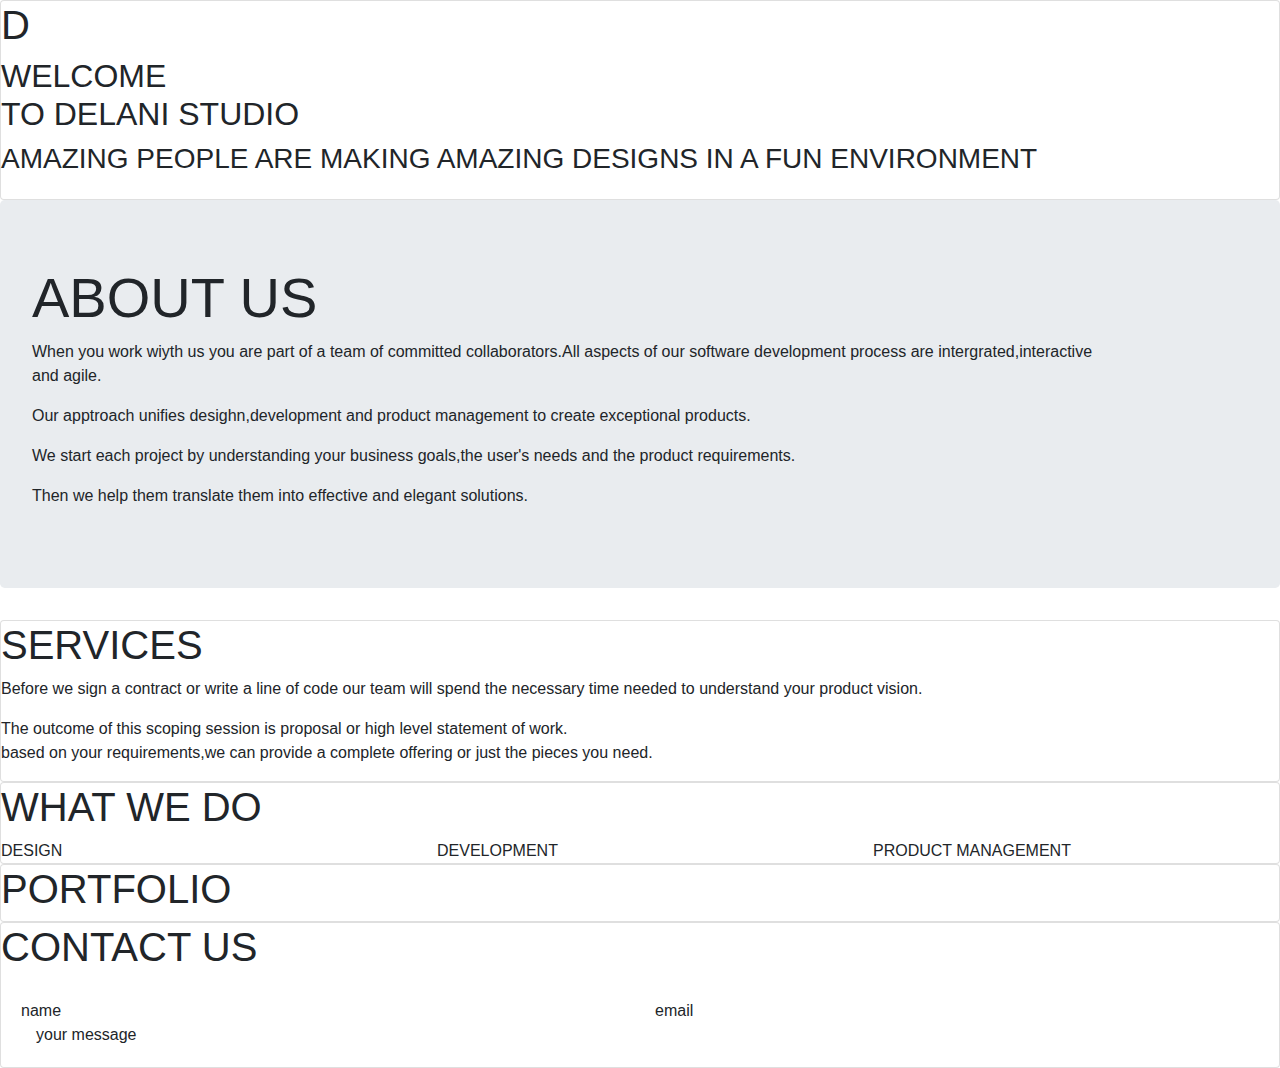
==== weekIP3.html @ 8f155ea9 "add project general sructure to the html page for easy changes" ====
<!doctype html>
<html lang="en">
  <head>
    <title>IP3</title>
    <!-- Required meta tags -->
    <meta charset="utf-8">
    <meta name="viewport" content="width=device-width, initial-scale=1, shrink-to-fit=no">
    <link href="css/styles.css" rel="stylesheet" type="text/css"

    <!-- Bootstrap CSS -->
    <link rel="stylesheet" href="https://stackpath.bootstrapcdn.com/bootstrap/4.3.1/css/bootstrap.min.css" integrity="sha384-ggOyR0iXCbMQv3Xipma34MD+dH/1fQ784/j6cY/iJTQUOhcWr7x9JvoRxT2MZw1T" crossorigin="anonymous">
  </head>
  <body>
      <div class=card>
      <h1>D</h1>
      <h2>WELCOME <br>TO DELANI STUDIO</h2>
      <h3>AMAZING PEOPLE ARE MAKING AMAZING DESIGNS IN A FUN ENVIRONMENT</h3>
      <p></p>
      </div>
      <div class="jumbotron">
          <h1 class="display-4">ABOUT US</h1>
          <p>When you work wiyth us you are part of a team of committed collaborators.All aspects of our software development process are intergrated,interactive<br>and agile.</p>
          <p>Our apptroach unifies desighn,development and product management to create exceptional products.</p>
          <p>We start each project by understanding your business goals,the user's needs and the product requirements.</p>
          <p>Then we help them translate them into effective and elegant solutions.</p>
      </div>
      <div class="card">
          <div class="card-tittle">
              <h1>SERVICES</h1>
          </div>
          <P>Before we sign a contract or write a line of code our team will spend the necessary time needed to understand your product vision.</P>
          <p>The outcome of this scoping session is proposal or high level statement of work.<br> based on your requirements,we can provide a complete offering or just the pieces you need.</p>
          
      </div>
      <div class="card">
          <div class="card-tittle">
              <h1>WHAT WE DO</h1>
          </div>
          <div class="row">
              <div class="col-md-4">DESIGN</div>
              <div class="col-md-4">DEVELOPMENT</div>
              <div class="col-md-4">PRODUCT MANAGEMENT</div>
          </div>

      </div>
      <div class="card">
        <div class="card-tittle">
          <h1>PORTFOLIO</h1>
        </div>






      </div>
      <div class="card">
        <div class="card-tittle">
          <h1>CONTACT US</h1>
        </div>
        <div class="card-body">
          <div class="row">
            <div class="col-md-6">name</div>
            <div class="col-md-6">email</div>

        </div>
        <div class="col-md-6">your message</div>

      </div>
      </div>

      
    <!-- Optional JavaScript -->
    <!-- jQuery first, then Popper.js, then Bootstrap JS -->
    <script src="https://code.jquery.com/jquery-3.3.1.slim.min.js" integrity="sha384-q8i/X+965DzO0rT7abK41JStQIAqVgRVzpbzo5smXKp4YfRvH+8abtTE1Pi6jizo" crossorigin="anonymous"></script>
    <script src="https://cdnjs.cloudflare.com/ajax/libs/popper.js/1.14.7/umd/popper.min.js" integrity="sha384-UO2eT0CpHqdSJQ6hJty5KVphtPhzWj9WO1clHTMGa3JDZwrnQq4sF86dIHNDz0W1" crossorigin="anonymous"></script>
    <script src="https://stackpath.bootstrapcdn.com/bootstrap/4.3.1/js/bootstrap.min.js" integrity="sha384-JjSmVgyd0p3pXB1rRibZUAYoIIy6OrQ6VrjIEaFf/nJGzIxFDsf4x0xIM+B07jRM" crossorigin="anonymous"></script>
  </body>
</html>
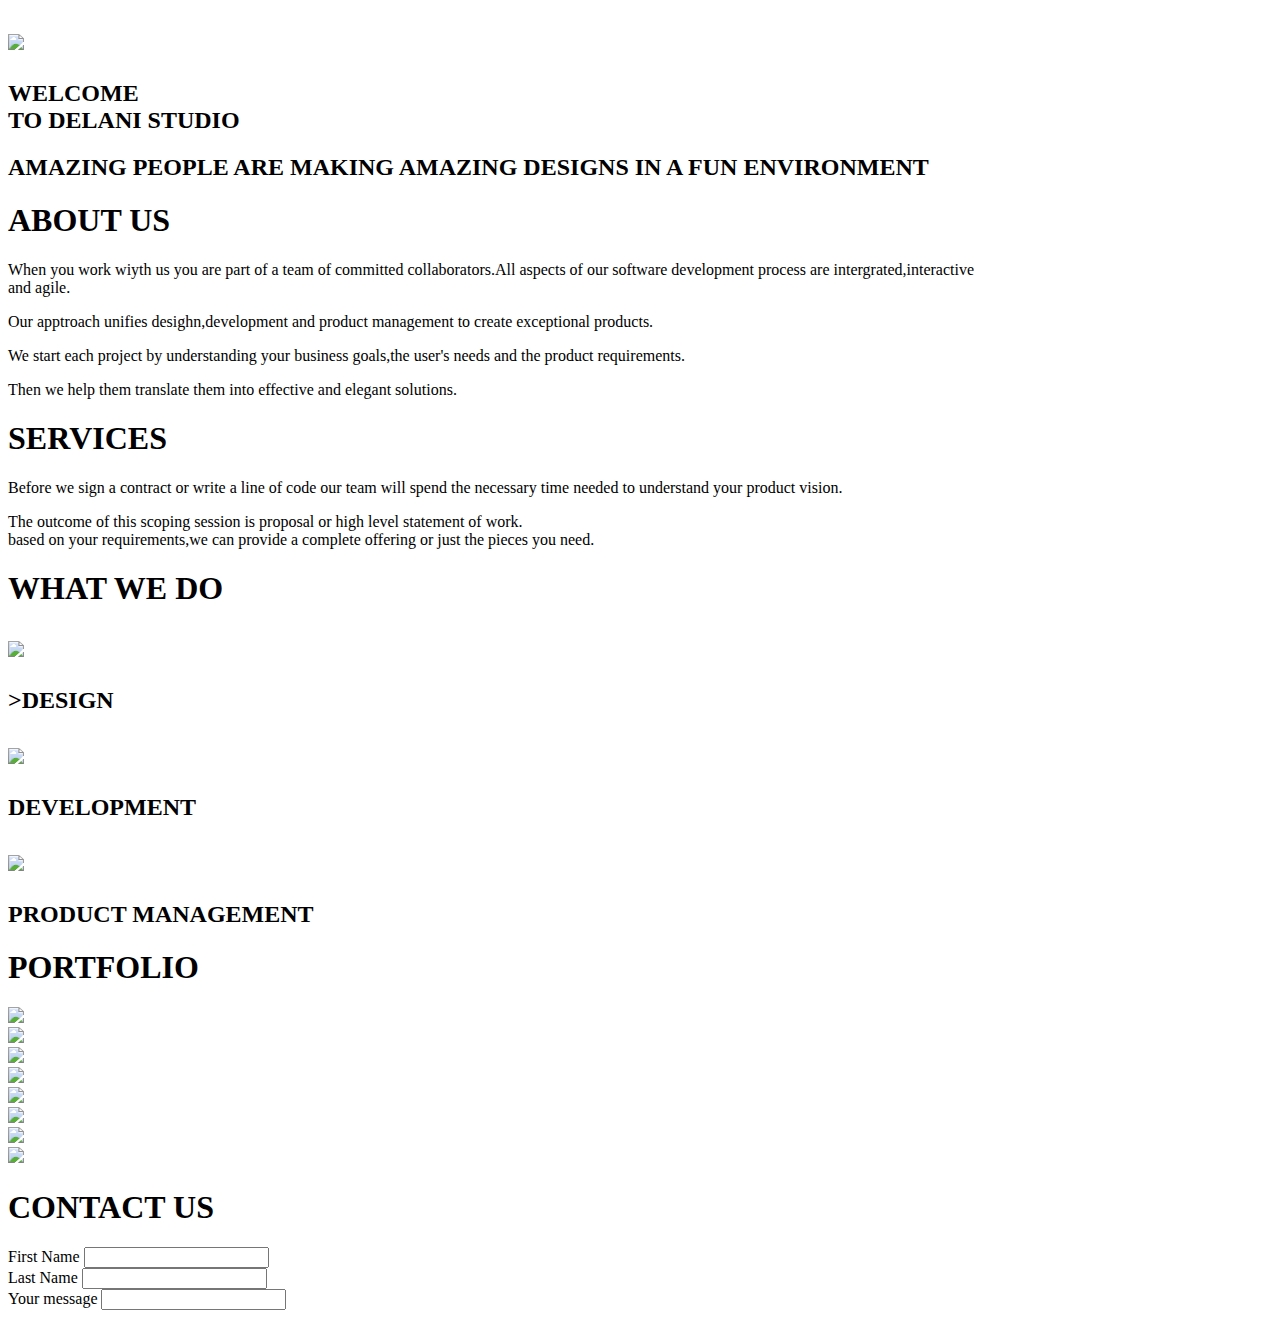
==== commit 96f3c901: "add background images to the page" ====
--- a/weekIP3.html
+++ b/weekIP3.html
@@ -5,26 +5,31 @@
     <!-- Required meta tags -->
     <meta charset="utf-8">
     <meta name="viewport" content="width=device-width, initial-scale=1, shrink-to-fit=no">
-    <link href="css/styles.css" rel="stylesheet" type="text/css"
+    <link href="css/styles.css" rel="stylesheet" type="text/css">
+    <link href="js/script.js" rel="stylesheet" type="text/css">
+    <link href="js/jQuery.js" rel="stylesheet" type="text/js">
 
-    <!-- Bootstrap CSS -->
-    <link rel="stylesheet" href="https://stackpath.bootstrapcdn.com/bootstrap/4.3.1/css/bootstrap.min.css" integrity="sha384-ggOyR0iXCbMQv3Xipma34MD+dH/1fQ784/j6cY/iJTQUOhcWr7x9JvoRxT2MZw1T" crossorigin="anonymous">
   </head>
   <body>
-      <div class=card>
-      <h1>D</h1>
+      <div class="jumbotron">
+        <h1 class="logo">
+          <img src="images/logo.png">
+        </h1>
       <h2>WELCOME <br>TO DELANI STUDIO</h2>
-      <h3>AMAZING PEOPLE ARE MAKING AMAZING DESIGNS IN A FUN ENVIRONMENT</h3>
+      <h2>AMAZING PEOPLE ARE MAKING AMAZING DESIGNS IN A FUN ENVIRONMENT</h2>
       <p></p>
       </div>
-      <div class="jumbotron">
-          <h1 class="display-4">ABOUT US</h1>
+      <div class="box">
+      <div class="card">
+          <h1 class="card-tittle">ABOUT US</h1>
           <p>When you work wiyth us you are part of a team of committed collaborators.All aspects of our software development process are intergrated,interactive<br>and agile.</p>
           <p>Our apptroach unifies desighn,development and product management to create exceptional products.</p>
           <p>We start each project by understanding your business goals,the user's needs and the product requirements.</p>
           <p>Then we help them translate them into effective and elegant solutions.</p>
       </div>
-      <div class="card">
+      </div>
+      <div class="nice">
+      <div class="card-1">
           <div class="card-tittle">
               <h1>SERVICES</h1>
           </div>
@@ -32,48 +37,90 @@
           <p>The outcome of this scoping session is proposal or high level statement of work.<br> based on your requirements,we can provide a complete offering or just the pieces you need.</p>
           
       </div>
-      <div class="card">
+      </div>
+      <div class="card-2">
           <div class="card-tittle">
               <h1>WHAT WE DO</h1>
           </div>
+          <div class="container">
           <div class="row">
-              <div class="col-md-4">DESIGN</div>
-              <div class="col-md-4">DEVELOPMENT</div>
-              <div class="col-md-4">PRODUCT MANAGEMENT</div>
+              <div class="col-md-4">
+                <h1 class="logo">
+                  <img src="images/services_icons/design_icon.png">
+                </h1>
+                <h2>>DESIGN</h2>
+              </div>
+              <div class="col-md-4">
+                <h1 class="logo">
+                  <img src="images/services_icons/dev_icon.png">
+                </h1>
+                <h2>DEVELOPMENT</h2>
+              </div>
+              <div class="col-md-4">
+                <h1 class="logo">
+                  <img src="images/services_icons/product_icon.png">
+                </h1>
+                <h2>PRODUCT MANAGEMENT</h2>
+              </div>
+          </div>
           </div>
 
       </div>
-      <div class="card">
+      </div>
+      <div class="card-3">
         <div class="card-tittle">
           <h1>PORTFOLIO</h1>
         </div>
-
-
-
-
-
+        <div class="grid-container">
+          
+            <div>
+              <img src="images/work4.jpg">
+            </div>
+            <div>
+              <img src="images/work3.jpg">
+            </div>
+            <div>
+              <img src="images/work2.jpg">
+            </div>
+            <div>
+              <img src="images/work1.jpg">
+            </div>
+            <div>
+              <img src="images/work5.jpg">
+            </div>
+            <div>
+              <img src="images/work6.jpg">
+            </div>
+            <div>
+              <img src="images/work7.jpg">
+            </div>
+            <div>
+              <img src="images/work8.jpg">
+            </div>
+            
+        </div>
 
       </div>
-      <div class="card">
+      <div class="card-4">
         <div class="card-tittle">
           <h1>CONTACT US</h1>
         </div>
         <div class="card-body">
-          <div class="row">
-            <div class="col-md-6">name</div>
-            <div class="col-md-6">email</div>
-
-        </div>
-        <div class="col-md-6">your message</div>
+          <form>
+            <label for="fname">First Name</label>
+            <input type="text" id="fname" name="fname" value="">
+            <br>
+            <label for="lname">Last Name</label>
+            <input type="text" id="lname" name="lname" value="">
+            <br>
+            <label for="msg">Your message</label>
+            <input type="text" id="msg" name="msg" value="">
+  
+          </form>
 
       </div>
       </div>
-
-      
-    <!-- Optional JavaScript -->
-    <!-- jQuery first, then Popper.js, then Bootstrap JS -->
-    <script src="https://code.jquery.com/jquery-3.3.1.slim.min.js" integrity="sha384-q8i/X+965DzO0rT7abK41JStQIAqVgRVzpbzo5smXKp4YfRvH+8abtTE1Pi6jizo" crossorigin="anonymous"></script>
-    <script src="https://cdnjs.cloudflare.com/ajax/libs/popper.js/1.14.7/umd/popper.min.js" integrity="sha384-UO2eT0CpHqdSJQ6hJty5KVphtPhzWj9WO1clHTMGa3JDZwrnQq4sF86dIHNDz0W1" crossorigin="anonymous"></script>
-    <script src="https://stackpath.bootstrapcdn.com/bootstrap/4.3.1/js/bootstrap.min.js" integrity="sha384-JjSmVgyd0p3pXB1rRibZUAYoIIy6OrQ6VrjIEaFf/nJGzIxFDsf4x0xIM+B07jRM" crossorigin="anonymous"></script>
+      </div>
+    </div>
   </body>
 </html>
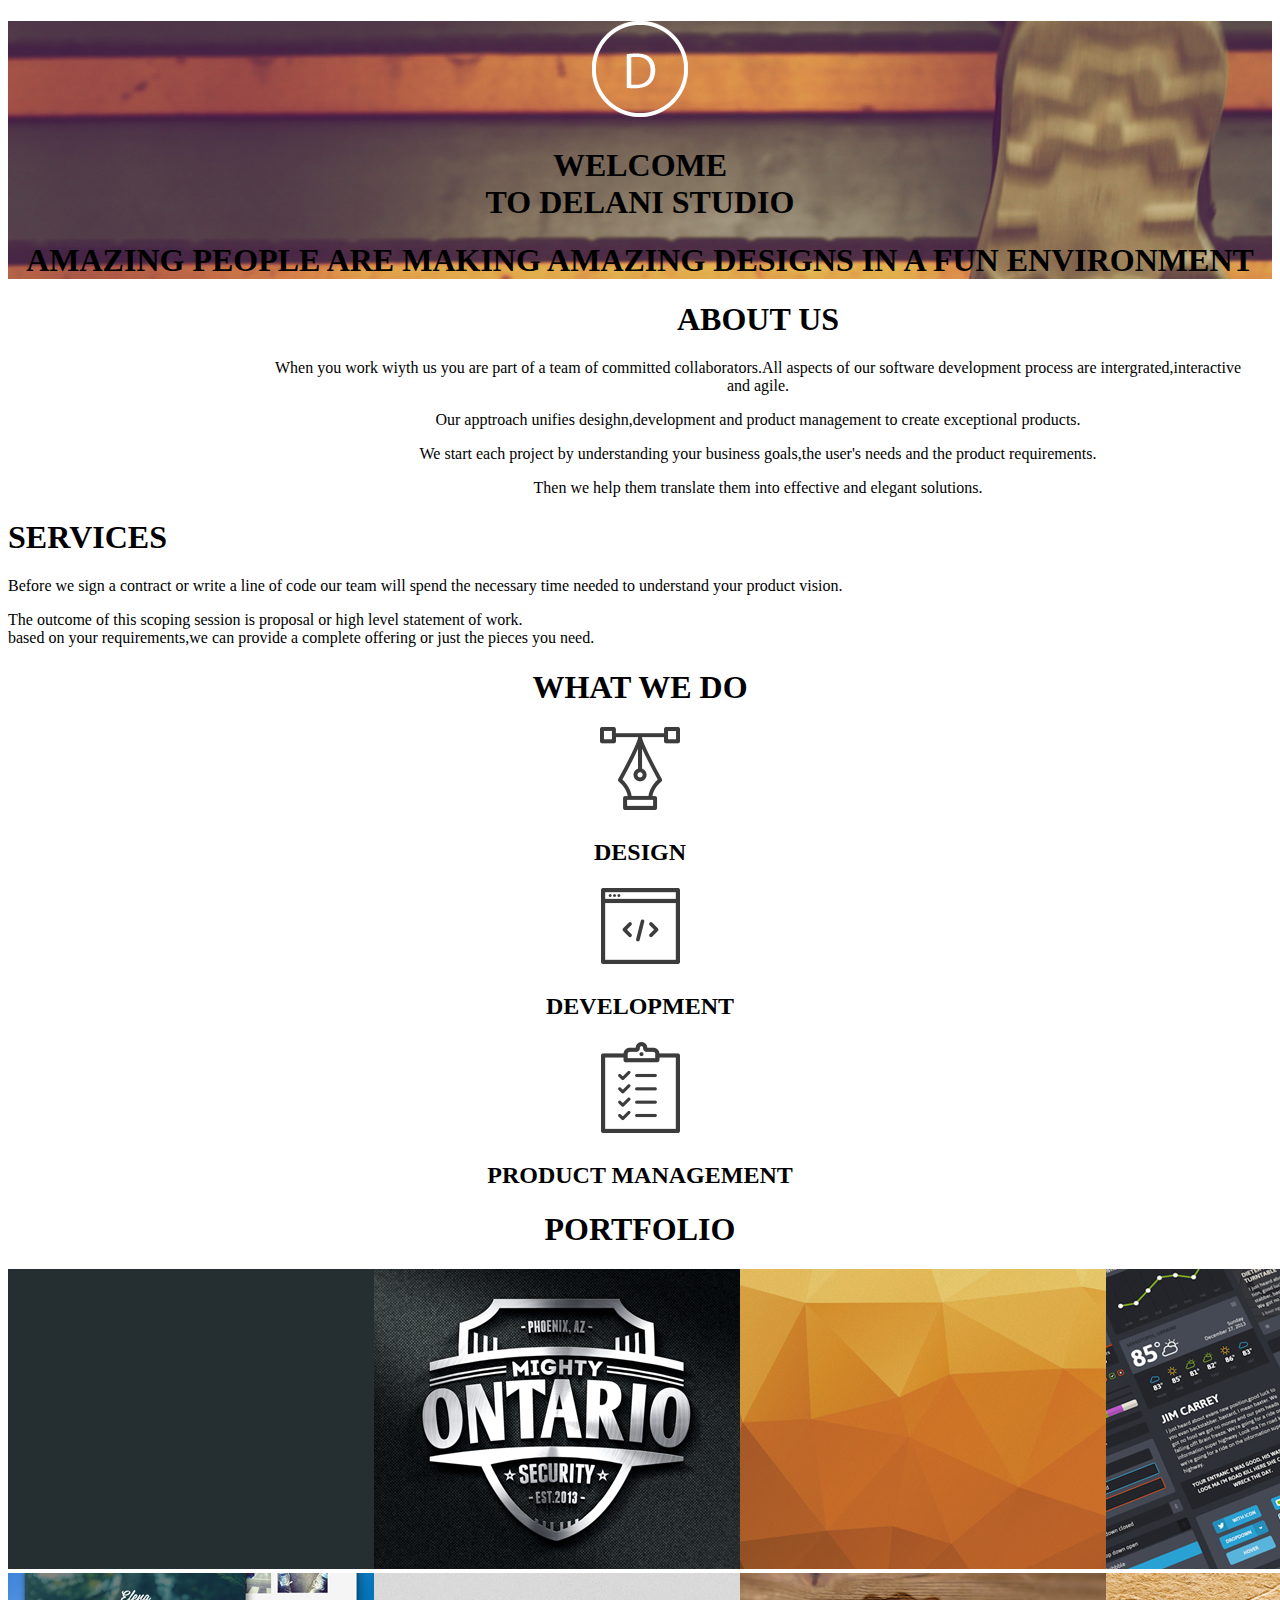
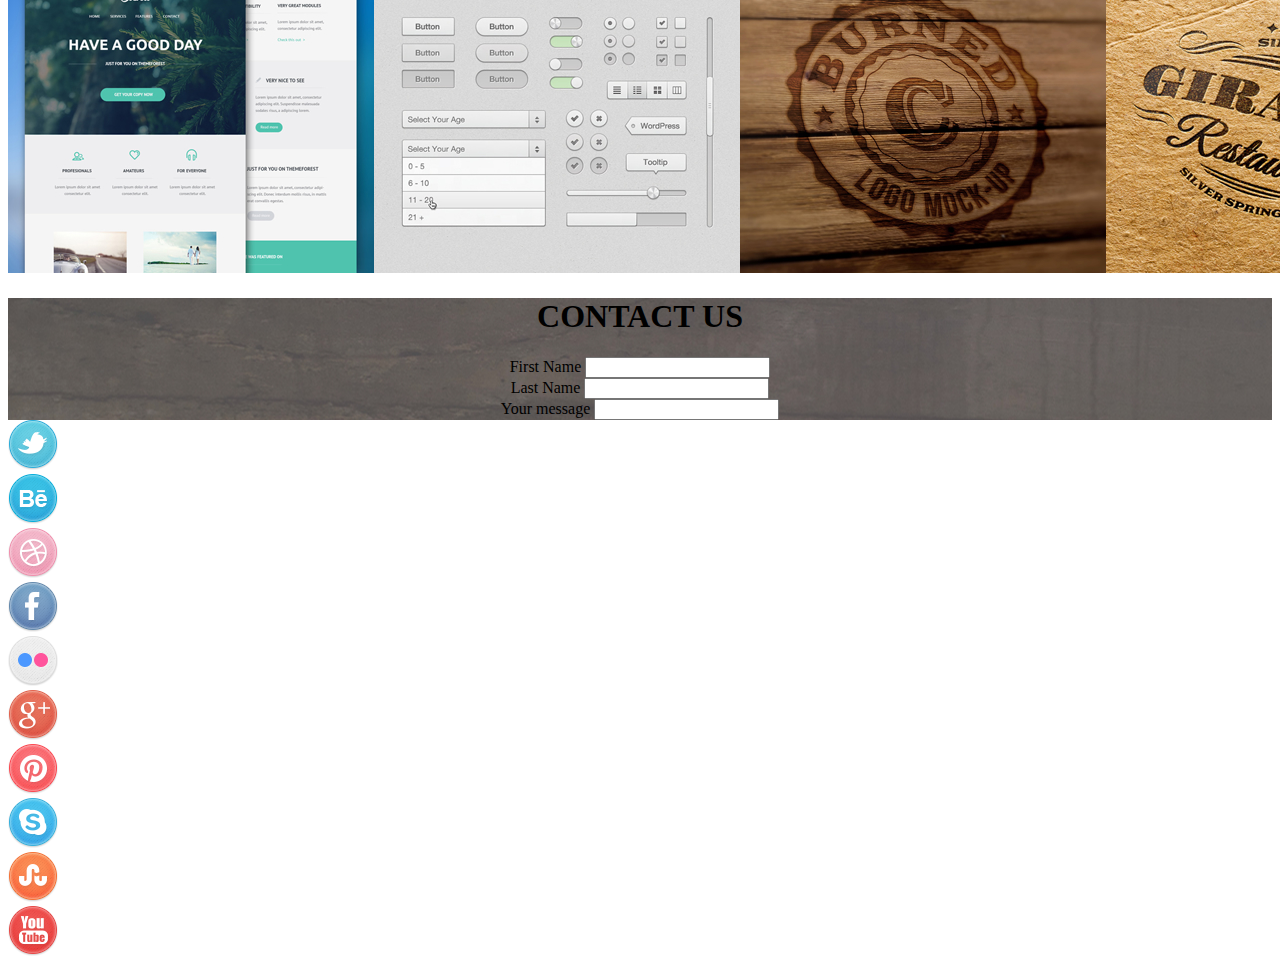
==== commit ee2bbd7a: "add social icons to the page" ====
--- a/weekIP3.html
+++ b/weekIP3.html
@@ -7,7 +7,6 @@
     <meta name="viewport" content="width=device-width, initial-scale=1, shrink-to-fit=no">
     <link href="css/styles.css" rel="stylesheet" type="text/css">
     <link href="js/script.js" rel="stylesheet" type="text/css">
-    <link href="js/jQuery.js" rel="stylesheet" type="text/js">
 
   </head>
   <body>
@@ -15,24 +14,21 @@
         <h1 class="logo">
           <img src="images/logo.png">
         </h1>
-      <h2>WELCOME <br>TO DELANI STUDIO</h2>
-      <h2>AMAZING PEOPLE ARE MAKING AMAZING DESIGNS IN A FUN ENVIRONMENT</h2>
+      <h1>WELCOME <br>TO DELANI STUDIO</h1>
+      <h1>AMAZING PEOPLE ARE MAKING AMAZING DESIGNS IN A FUN ENVIRONMENT</h1>
       <p></p>
       </div>
       <div class="box">
-      <div class="card">
+       <div class="card">
           <h1 class="card-tittle">ABOUT US</h1>
           <p>When you work wiyth us you are part of a team of committed collaborators.All aspects of our software development process are intergrated,interactive<br>and agile.</p>
           <p>Our apptroach unifies desighn,development and product management to create exceptional products.</p>
           <p>We start each project by understanding your business goals,the user's needs and the product requirements.</p>
           <p>Then we help them translate them into effective and elegant solutions.</p>
+       </div>
       </div>
-      </div>
-      <div class="nice">
-      <div class="card-1">
-          <div class="card-tittle">
-              <h1>SERVICES</h1>
-          </div>
+      <div class="container-1">
+          <h1>SERVICES</h1>
           <P>Before we sign a contract or write a line of code our team will spend the necessary time needed to understand your product vision.</P>
           <p>The outcome of this scoping session is proposal or high level statement of work.<br> based on your requirements,we can provide a complete offering or just the pieces you need.</p>
           
@@ -48,7 +44,7 @@
                 <h1 class="logo">
                   <img src="images/services_icons/design_icon.png">
                 </h1>
-                <h2>>DESIGN</h2>
+                <h2>DESIGN</h2>
               </div>
               <div class="col-md-4">
                 <h1 class="logo">
@@ -122,5 +118,41 @@
       </div>
       </div>
     </div>
+    <div></div>
+    <div class="container">
+      <div class="row">
+        <div class="col-md-1">
+          <img src="images/social_icons/twitter.png">
+        </div>
+        <div class="col-md-1">
+          <img src="images/social_icons/behance.png">
+        </div>
+        <div class="col-md-1">
+          <img src="images/social_icons/dribble.png">
+        </div>
+        <div class="col-md-1">
+          <img src="images/social_icons/facebook.png">
+        </div>
+        <div class="col-md-1">
+          <img src="images/social_icons/flickr.png">
+        </div>
+        <div class="col-md-1">
+          <img src="images/social_icons/g_plus.png">
+        </div>
+        <div class="col-md-1">
+          <img src="images/social_icons/pinterest.png">
+        </div>
+        <div class="col-md-1">
+          <img src="images/social_icons/skype.png">
+        </div>
+        <div class="col-md-1">
+          <img src="images/social_icons/stumble_upon.png">
+        </div>
+        <div class="col-md-1">
+          <img src="images/social_icons/you_tube.png">
+        </div>
+      </div>
+    </div>
+    <link href="js/script.js" rel="stylesheet" type="text/js">
   </body>
 </html>
--- a/css/styles.css
+++ b/css/styles.css
@@ -0,0 +1,38 @@
+h1 {
+    color: black;
+    font-weight: bold;
+    background-repeat: no-repeat;
+}
+.jumbotron {
+    text-align: center;
+    background-image: url(../images/first.jpg)
+}
+.card {
+    text-align: center;
+    width: 1500px;
+}
+.card-1 {
+    background-image: url(../images/s_image.jpg);
+    text-align: center;
+}
+.grid-container {
+    display: grid;
+    grid-template-columns: auto auto auto auto;
+
+}
+.card-3 {
+    text-align: center;
+}
+.card-4 {
+    text-align: center;
+    background-image: url(../images/c_image.jpg);
+}
+.card-2 {
+    text-align: center;
+    
+}  
+.card-4 {
+    background-image: url(../images/c_image.jpg);
+    padding: unset;
+} 
+   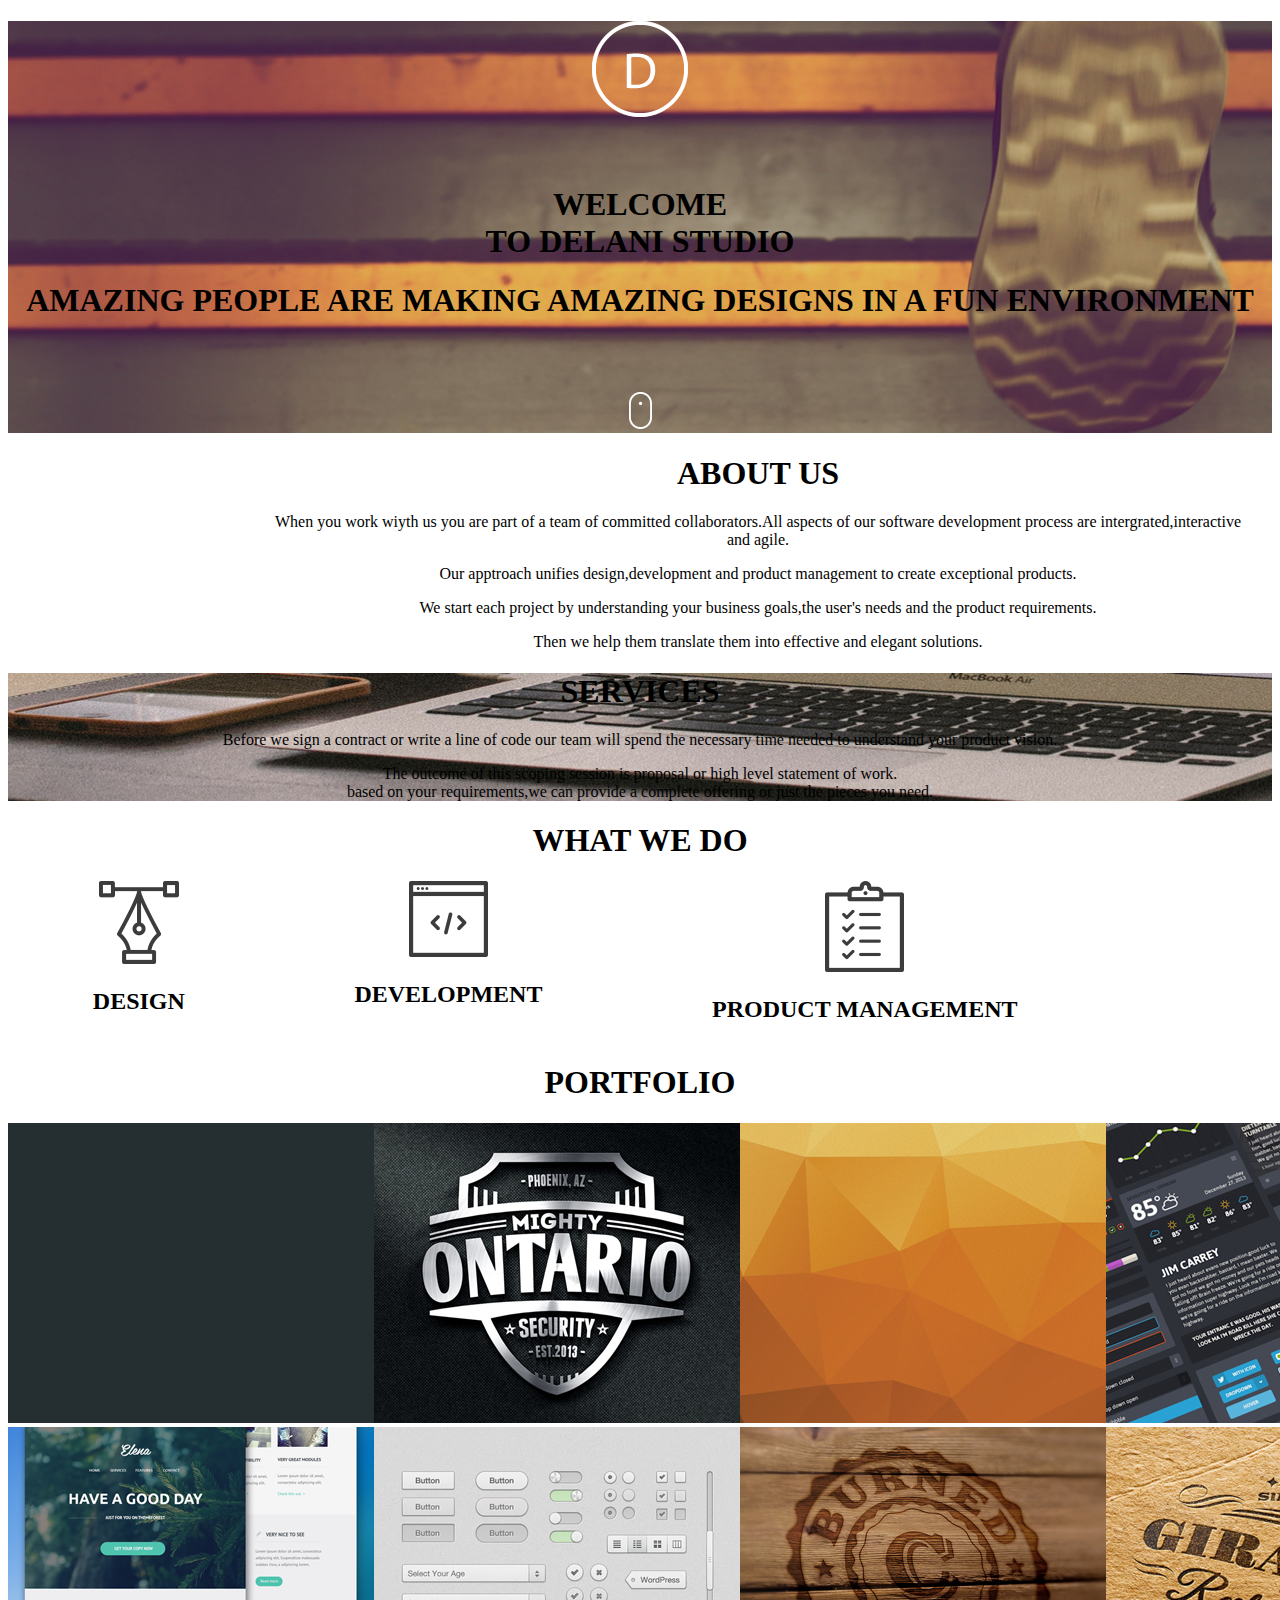
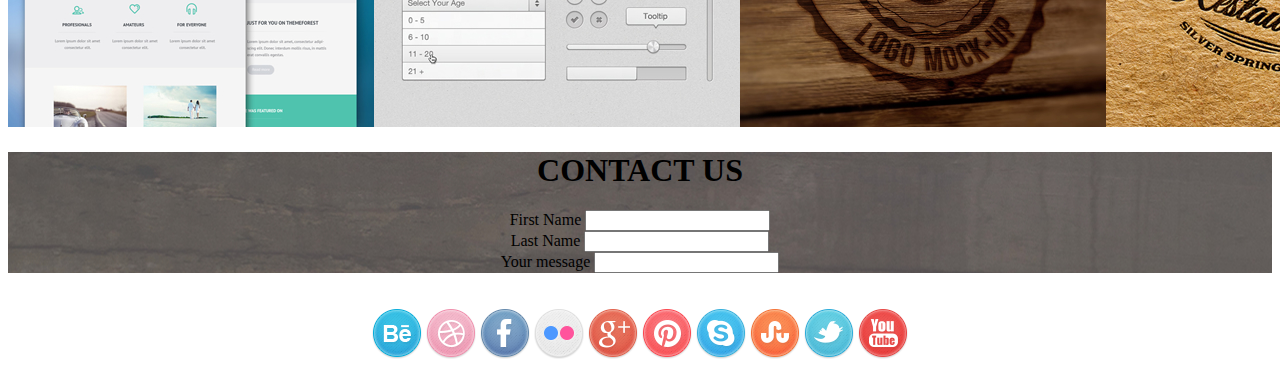
==== commit dd30e871: "add social icons" ====
--- a/weekIP3.html
+++ b/weekIP3.html
@@ -14,59 +14,55 @@
         <h1 class="logo">
           <img src="images/logo.png">
         </h1>
+        <br>
       <h1>WELCOME <br>TO DELANI STUDIO</h1>
       <h1>AMAZING PEOPLE ARE MAKING AMAZING DESIGNS IN A FUN ENVIRONMENT</h1>
-      <p></p>
+      <br>
+      <br>
+      <p>
+        <img src="images/mouse_click.png">
+      </p>
       </div>
       <div class="box">
        <div class="card">
           <h1 class="card-tittle">ABOUT US</h1>
           <p>When you work wiyth us you are part of a team of committed collaborators.All aspects of our software development process are intergrated,interactive<br>and agile.</p>
-          <p>Our apptroach unifies desighn,development and product management to create exceptional products.</p>
+          <p>Our apptroach unifies design,development and product management to create exceptional products.</p>
           <p>We start each project by understanding your business goals,the user's needs and the product requirements.</p>
           <p>Then we help them translate them into effective and elegant solutions.</p>
        </div>
       </div>
-      <div class="container-1">
-          <h1>SERVICES</h1>
+      <div class="card-1">
+          <h1 class="card-tittle">SERVICES</h1>
           <P>Before we sign a contract or write a line of code our team will spend the necessary time needed to understand your product vision.</P>
           <p>The outcome of this scoping session is proposal or high level statement of work.<br> based on your requirements,we can provide a complete offering or just the pieces you need.</p>
           
       </div>
-      </div>
       <div class="card-2">
-          <div class="card-tittle">
-              <h1>WHAT WE DO</h1>
+          <h1 class="card-tittle">WHAT WE DO</h1>
+          <div class="grid-container">
+            <div>
+              <img src="images/services_icons/design_icon.png">
+              <h2>DESIGN</h2>
+            </div>
+            <div>
+              <img src="images/services_icons/dev_icon.png">
+              <h2>DEVELOPMENT</h2>
+            </div>
+            <div>
+              <img src="images/services_icons/product_icon.png">
+              <h2>PRODUCT MANAGEMENT</h2>
+            </div>
           </div>
-          <div class="container">
-          <div class="row">
-              <div class="col-md-4">
-                <h1 class="logo">
-                  <img src="images/services_icons/design_icon.png">
-                </h1>
-                <h2>DESIGN</h2>
-              </div>
-              <div class="col-md-4">
-                <h1 class="logo">
-                  <img src="images/services_icons/dev_icon.png">
-                </h1>
-                <h2>DEVELOPMENT</h2>
-              </div>
-              <div class="col-md-4">
-                <h1 class="logo">
-                  <img src="images/services_icons/product_icon.png">
-                </h1>
-                <h2>PRODUCT MANAGEMENT</h2>
-              </div>
-          </div>
-          </div>
+          
 
-      </div>
+          
+          
+
+      
       </div>
       <div class="card-3">
-        <div class="card-tittle">
-          <h1>PORTFOLIO</h1>
-        </div>
+        <h1 class="card-tittle">PORTFOLIO</h1>
         <div class="grid-container">
           
             <div>
@@ -98,9 +94,7 @@
 
       </div>
       <div class="card-4">
-        <div class="card-tittle">
-          <h1>CONTACT US</h1>
-        </div>
+        <h1 class="card-tittle">CONTACT US</h1>
         <div class="card-body">
           <form>
             <label for="fname">First Name</label>
@@ -118,41 +112,47 @@
       </div>
       </div>
     </div>
-    <div></div>
-    <div class="container">
-      <div class="row">
-        <div class="col-md-1">
-          <img src="images/social_icons/twitter.png">
-        </div>
-        <div class="col-md-1">
-          <img src="images/social_icons/behance.png">
-        </div>
-        <div class="col-md-1">
-          <img src="images/social_icons/dribble.png">
-        </div>
-        <div class="col-md-1">
-          <img src="images/social_icons/facebook.png">
-        </div>
-        <div class="col-md-1">
-          <img src="images/social_icons/flickr.png">
-        </div>
-        <div class="col-md-1">
-          <img src="images/social_icons/g_plus.png">
-        </div>
-        <div class="col-md-1">
-          <img src="images/social_icons/pinterest.png">
-        </div>
-        <div class="col-md-1">
-          <img src="images/social_icons/skype.png">
-        </div>
-        <div class="col-md-1">
-          <img src="images/social_icons/stumble_upon.png">
-        </div>
-        <div class="col-md-1">
-          <img src="images/social_icons/you_tube.png">
-        </div>
-      </div>
-    </div>
+    <br>
+
+    <br>
+    <div class="card-5">
+      <center>
+
+      <i class="">
+        <img src="images/social_icons/behance.png">
+      </i>
+      <i class="">
+        <img src="images/social_icons/dribble.png">
+      </i>
+      <i class="">
+        <img src="images/social_icons/facebook.png" >
+      </i> 
+      <i class="">
+        <img src="images/social_icons/flickr.png">
+      </i>
+      <i class="">
+        <img src="images/social_icons/g_plus.png">
+      </i>  
+      <i class="">
+        <img src="images/social_icons/pinterest.png">
+      </i>
+      <i class="">
+        <img src="images/social_icons/skype.png">
+      </i>
+      <i class="">
+        <img src="images/social_icons/stumble_upon.png">
+      </i>
+      <i class="">
+        <img src="images/social_icons/twitter.png">
+      </i>
+      <i class="">
+        <img src="images/social_icons/you_tube.png">
+      </i>
+      </center>
+    </div>  
+    
+    
+    
     <link href="js/script.js" rel="stylesheet" type="text/js">
   </body>
 </html>
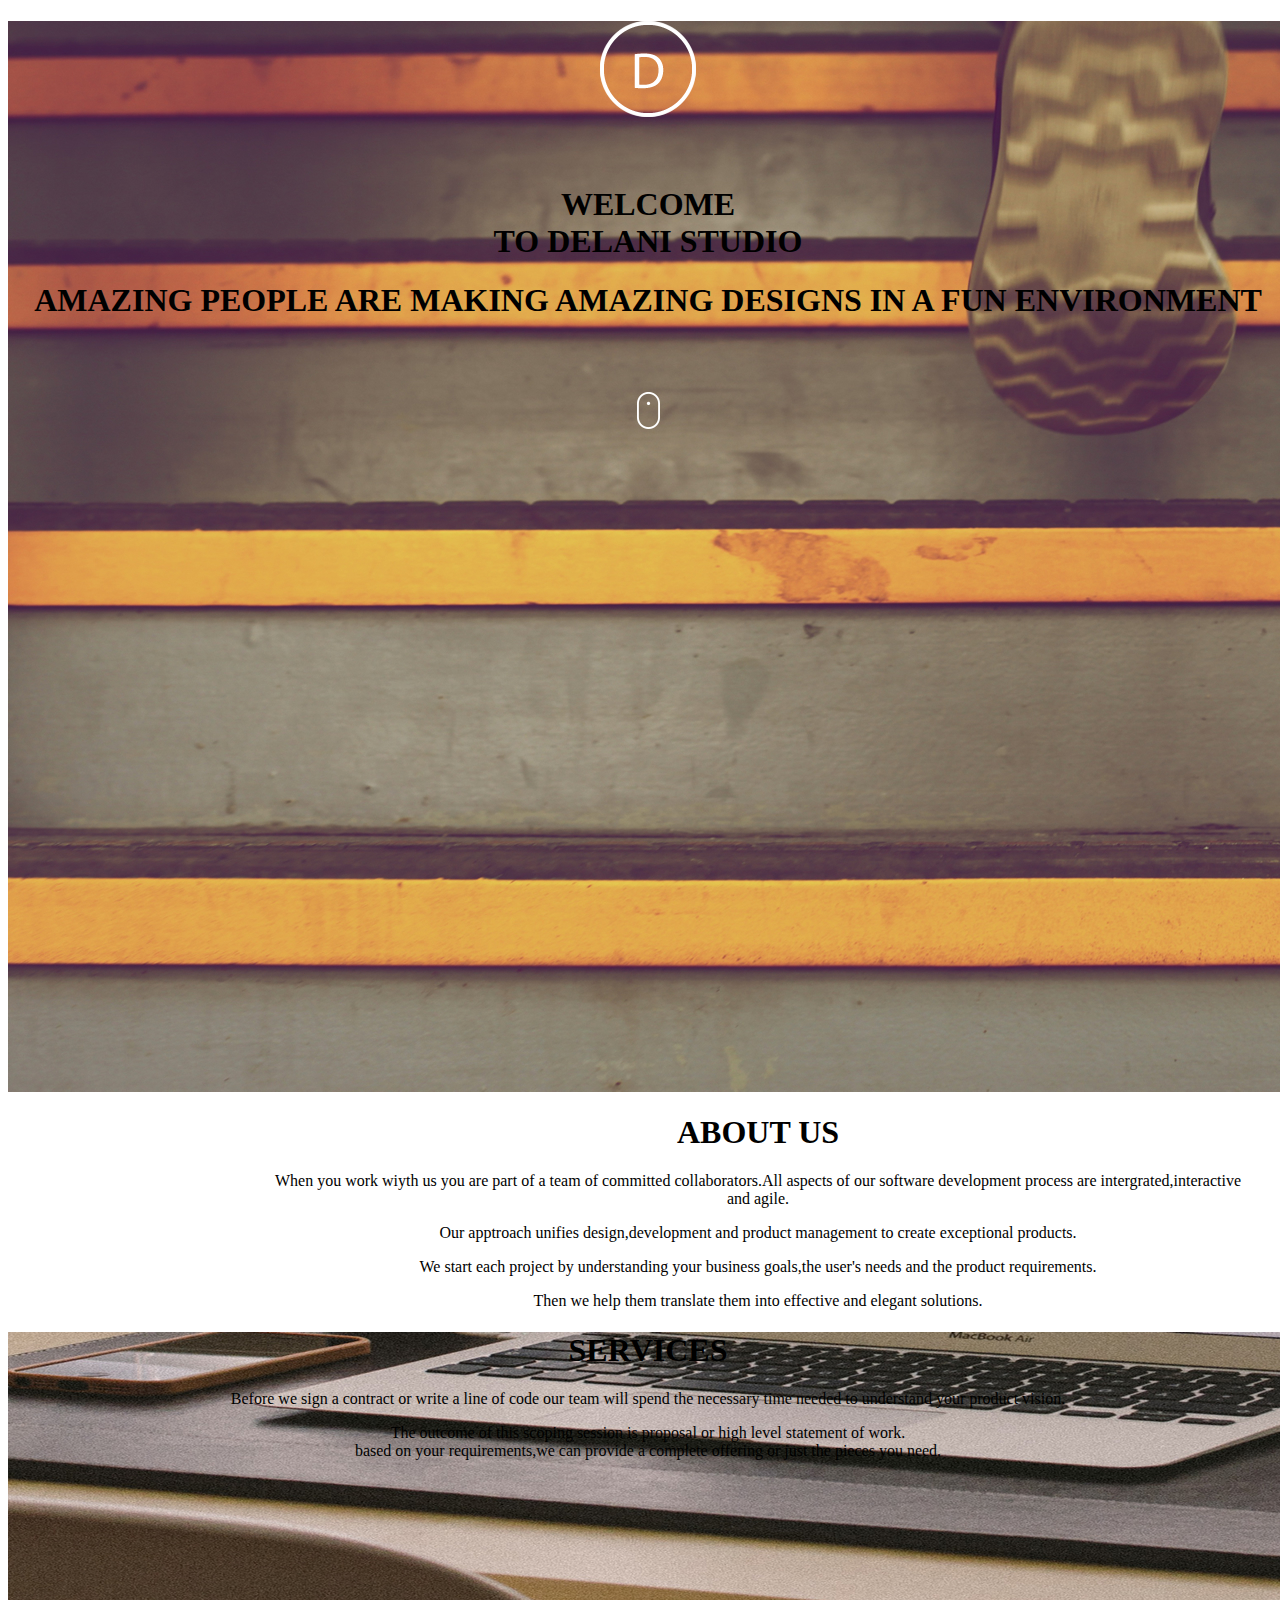
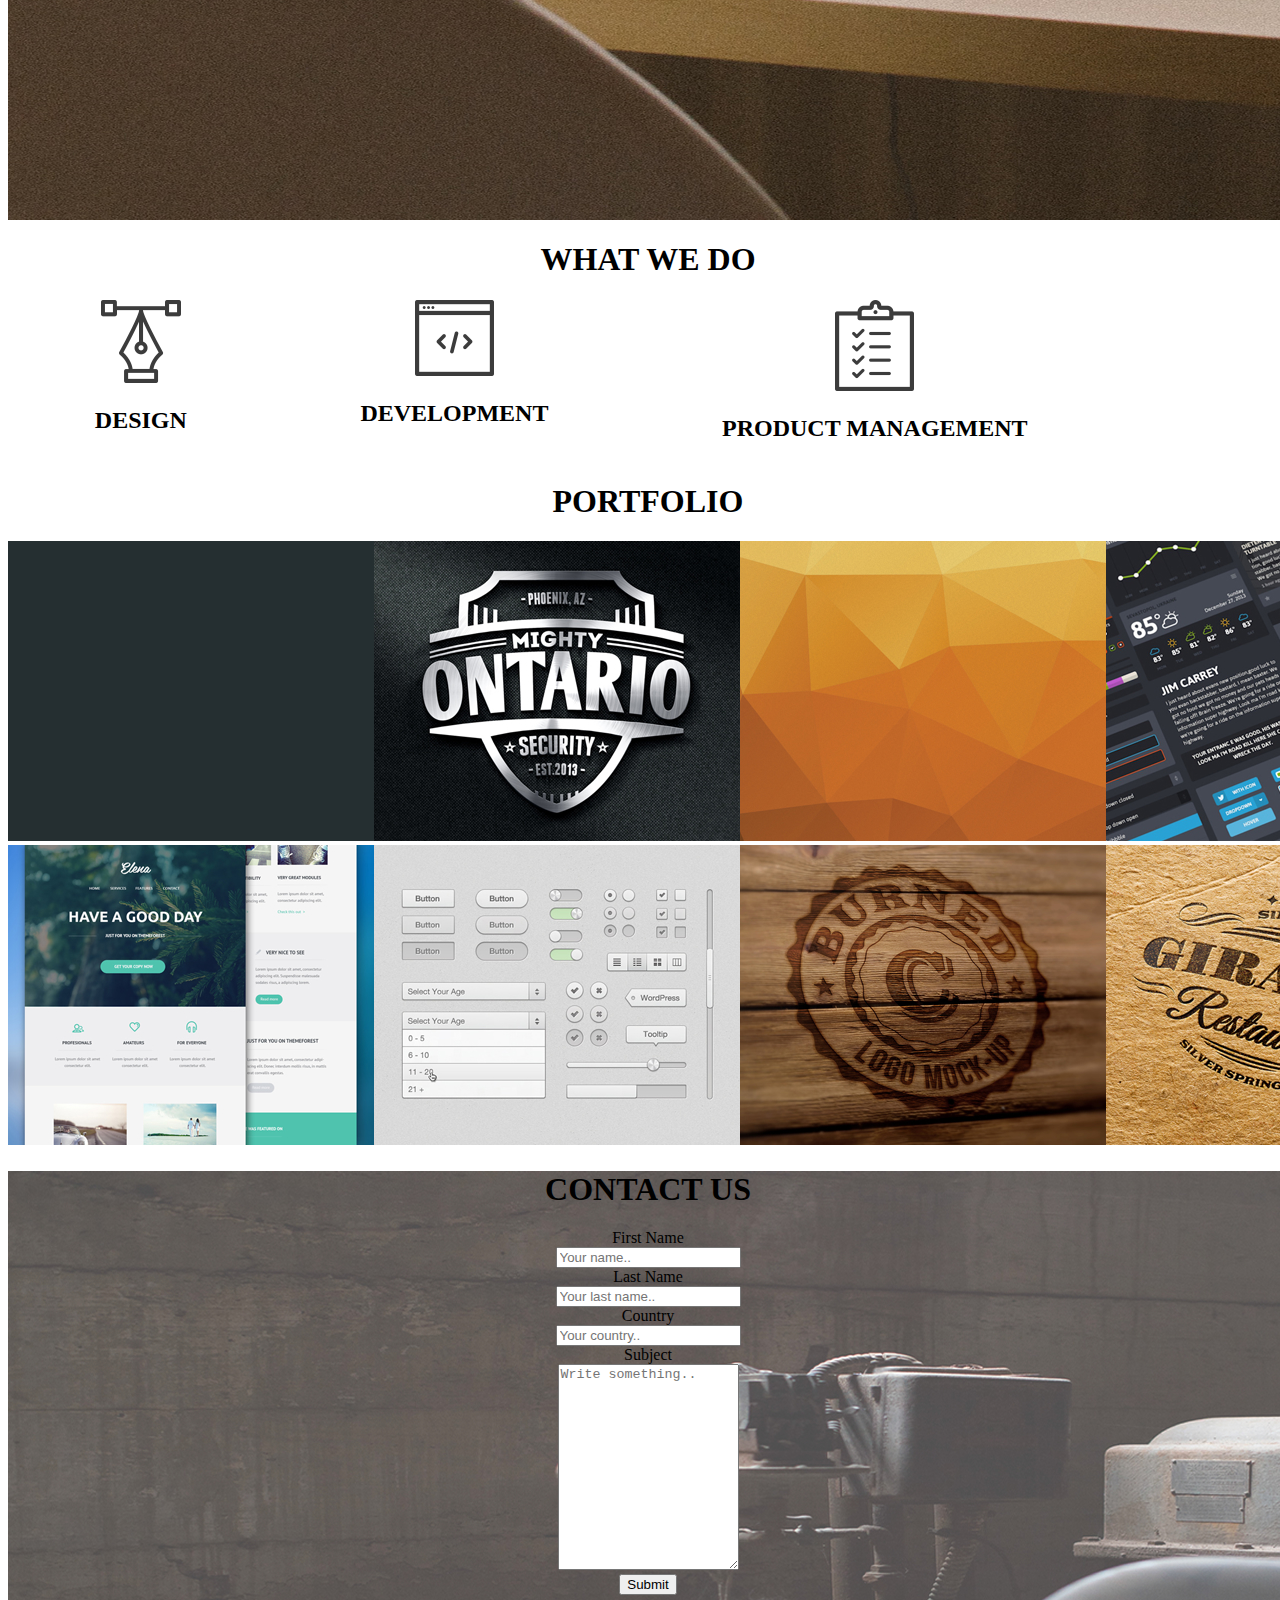
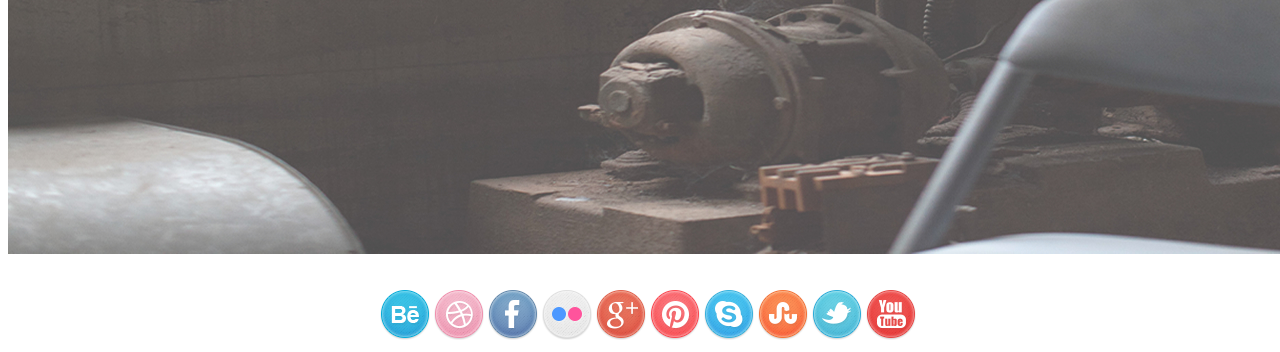
==== commit ce0732ab: "add a different type of form" ====
--- a/weekIP3.html
+++ b/weekIP3.html
@@ -95,23 +95,48 @@
       </div>
       <div class="card-4">
         <h1 class="card-tittle">CONTACT US</h1>
-        <div class="card-body">
-          <form>
-            <label for="fname">First Name</label>
-            <input type="text" id="fname" name="fname" value="">
-            <br>
-            <label for="lname">Last Name</label>
-            <input type="text" id="lname" name="lname" value="">
-            <br>
-            <label for="msg">Your message</label>
-            <input type="text" id="msg" name="msg" value="">
-  
+       
+        <div class="container">
+          <form action="/action_page.php">
+            <div class="row">
+             <div class="col-25">
+              <label for="fname">First Name</label>
+             </div>
+             <div class="col-75">
+              <input type="text" id="fname" name="firstname" placeholder="Your name..">
+             </div>
+            </div>
+            <div class="row">
+             <div class="col-25">
+              <label for="lname">Last Name</label>
+             </div>
+             <div class="col-75">
+              <input type="text" id="lname" name="lastname" placeholder="Your last name..">
+             </div>
+            </div>
+            <div class="row">
+             <div class="col-25">
+              <label for="country">Country</label>
+             </div>
+             <div class="col-75">
+               <input type="text" id="country" name="country" placeholder="Your country..">
+            
+             </div>
+            </div>
+            <div class="row">
+             <div class="col-25">
+              <label for="subject">Subject</label>
+             </div>
+             <div class="col-75">
+              <textarea id="subject" name="subject" placeholder="Write something.." style="height:200px"></textarea>
+             </div>
+            </div>
+            <div class="row">
+             <input type="submit" value="Submit">
+            </div>
           </form>
-
+        </div>
       </div>
-      </div>
-      </div>
-    </div>
     <br>
 
     <br>
--- a/css/styles.css
+++ b/css/styles.css
@@ -2,10 +2,13 @@
     color: black;
     font-weight: bold;
     background-repeat: no-repeat;
+    font-weight: bold;
 }
 .jumbotron {
     text-align: center;
-    background-image: url(../images/first.jpg)
+    background-image: url(../images/first.jpg);
+    background-size: cover;
+    height: 1071px;
 }
 .card {
     text-align: center;
@@ -14,6 +17,8 @@
 .card-1 {
     background-image: url(../images/s_image.jpg);
     text-align: center;
+    height: 488px;
+    background-size: cover;
 }
 .grid-container {
     display: grid;
@@ -26,13 +31,26 @@
 .card-4 {
     text-align: center;
     background-image: url(../images/c_image.jpg);
+    height: 683px;
 }
 .card-2 {
     text-align: center;
+    width: 100%;
     
 }  
-.card-4 {
-    background-image: url(../images/c_image.jpg);
-    padding: unset;
-} 
-   +.img {
+    width: 100%;
+    
+}
+body {
+    width: 100%;
+    height: 100%;
+}    
+.card-5 {
+    
+}
+@media screen and (max-width: 600px) {
+  .col-25, .col-75, input[type=submit] {
+    width: 100%;
+    margin-top: 0;
+  }   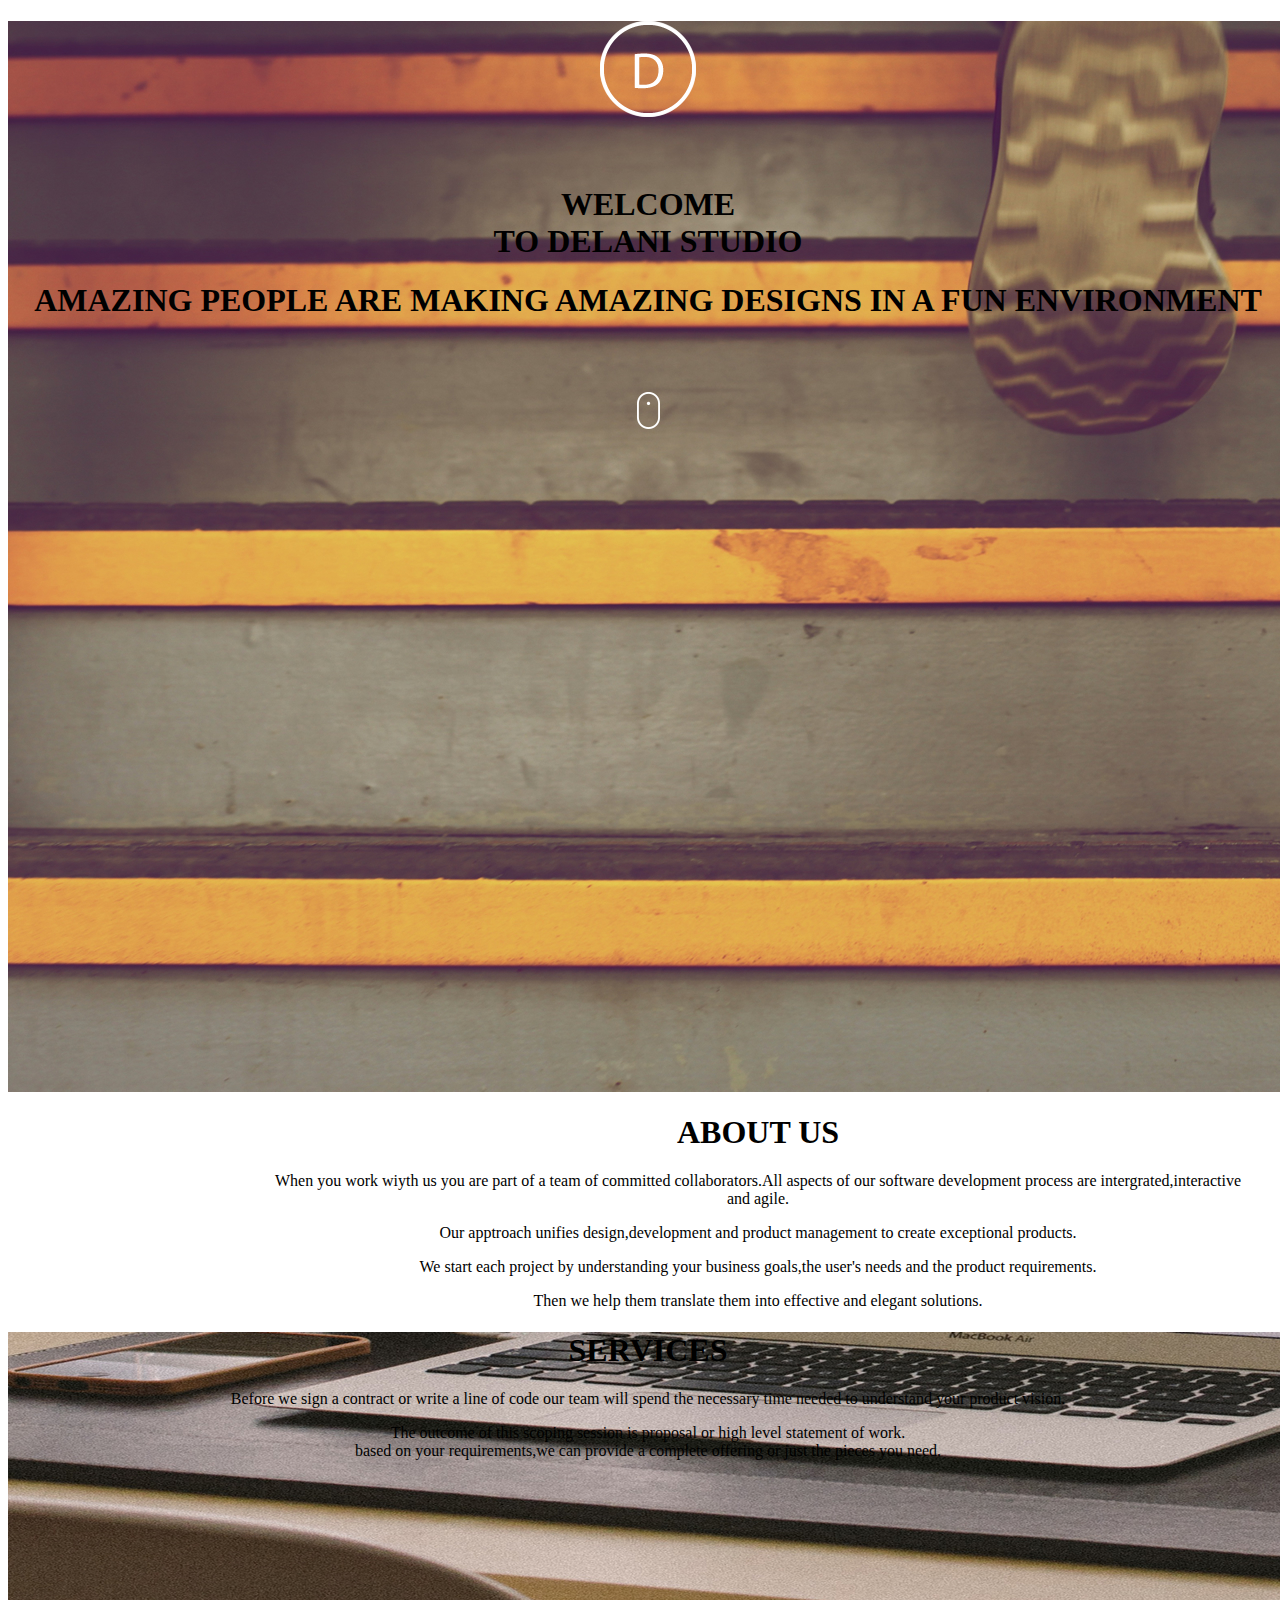
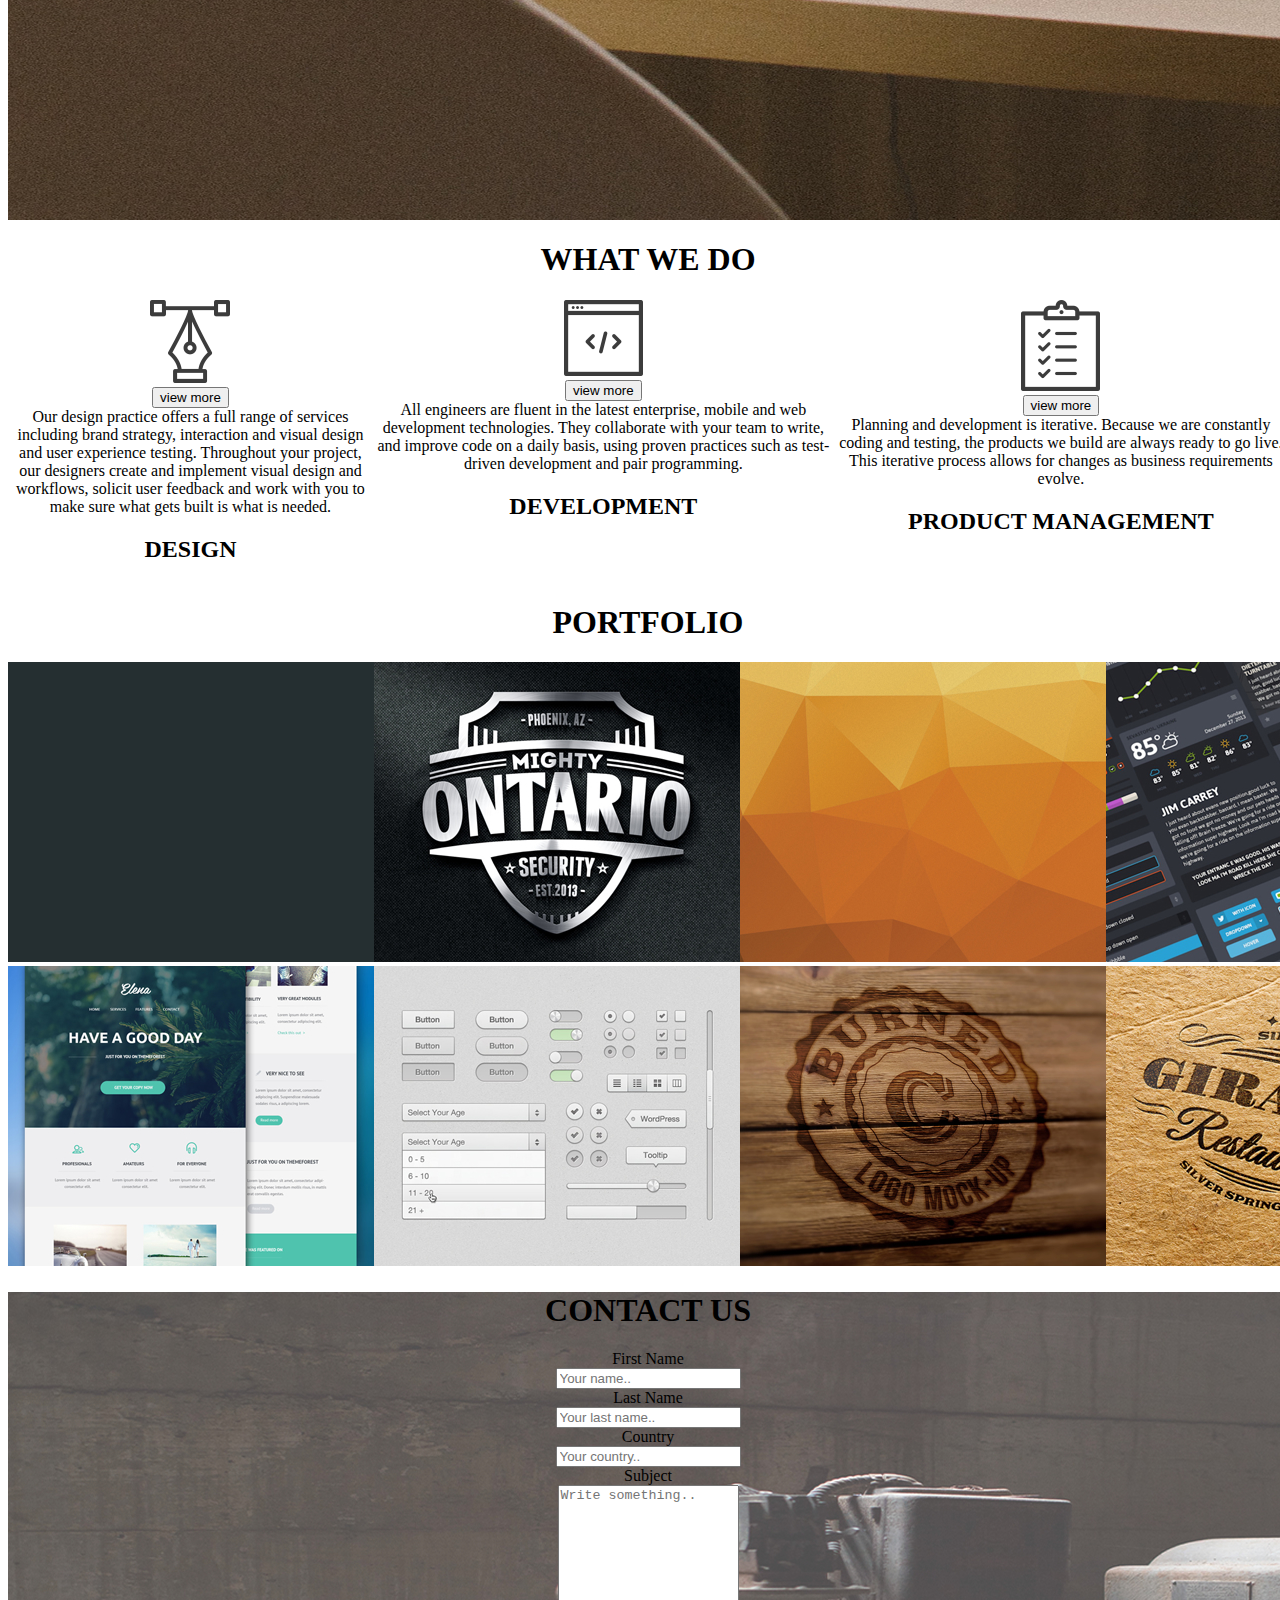
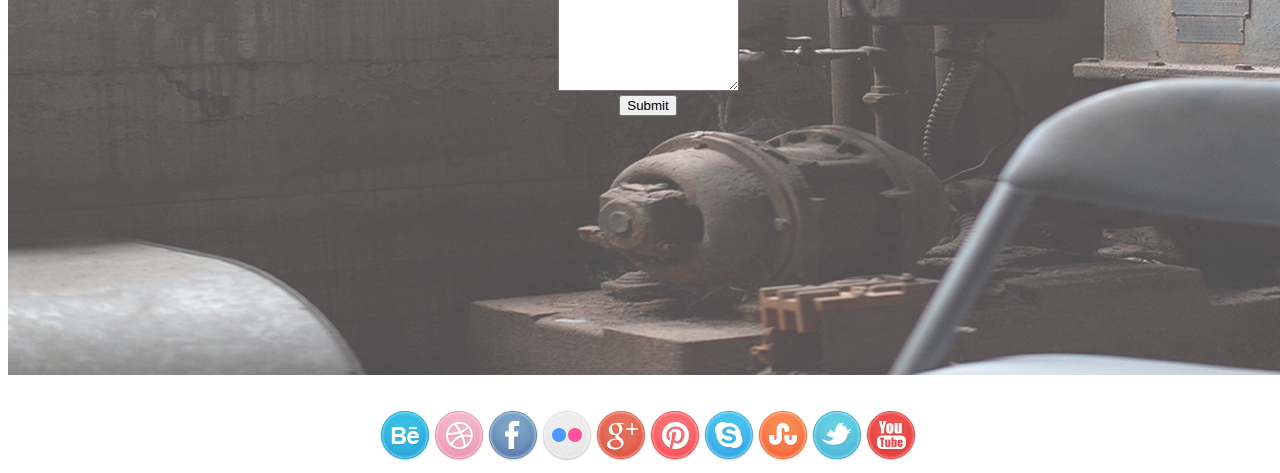
==== commit 920fd29b: "add responsive icons again" ====
--- a/weekIP3.html
+++ b/weekIP3.html
@@ -6,7 +6,7 @@
     <meta charset="utf-8">
     <meta name="viewport" content="width=device-width, initial-scale=1, shrink-to-fit=no">
     <link href="css/styles.css" rel="stylesheet" type="text/css">
-    <link href="js/script.js" rel="stylesheet" type="text/css">
+    <link href="js/script.js" rel="stylesheet" type="text/js">
 
   </head>
   <body>
@@ -43,16 +43,41 @@
           <div class="grid-container">
             <div>
               <img src="images/services_icons/design_icon.png">
+              <br>
+              <button onclick="myFunction()" class="button">view more</button>
+              <div id="myDIV">
+                Our design practice offers a full range of services including brand strategy, interaction and visual design and user
+                experience testing.
+                Throughout your project, our designers create and implement visual design and workflows, solicit user feedback and work
+                with you to make sure what gets built is what is needed.
+              </div>
+              <script src="js/script.js"></script>
+              <link href="js/script.js" rel="stylesheet" type="text/js">
               <h2>DESIGN</h2>
             </div>
             <div>
               <img src="images/services_icons/dev_icon.png">
+              <br>
+              <button onclick="myData()" class="button">view more</button>
+              <div id="myDIv">
+                All engineers are fluent in the latest enterprise, mobile and web development technologies.
+                They collaborate with your team to write, and improve code on a daily basis, using proven practices such as test-driven
+                development and pair programming.
+              </div>
               <h2>DEVELOPMENT</h2>
             </div>
             <div>
               <img src="images/services_icons/product_icon.png">
+              <br>
+              <button onclick="myText()" class="button">view more</button>
+              <div id="myDiv">
+                Planning and development is iterative. Because we are constantly coding and testing, the products we build are always
+                ready to go live.
+                This iterative process allows for changes as business requirements evolve.</p>
+              </div>
               <h2>PRODUCT MANAGEMENT</h2>
             </div>
+          <link href="js/script.js" rel="stylesheet" type="text/js">
           </div>
           
 
@@ -65,6 +90,7 @@
         <h1 class="card-tittle">PORTFOLIO</h1>
         <div class="grid-container">
           
+          
             <div>
               <img src="images/work4.jpg">
             </div>
@@ -89,15 +115,15 @@
             <div>
               <img src="images/work8.jpg">
             </div>
-            
-        </div>
+          </div>  
+        
 
       </div>
       <div class="card-4">
         <h1 class="card-tittle">CONTACT US</h1>
        
         <div class="container">
-          <form action="/action_page.php">
+          <form>
             <div class="row">
              <div class="col-25">
               <label for="fname">First Name</label>
@@ -132,7 +158,7 @@
              </div>
             </div>
             <div class="row">
-             <input type="submit" value="Submit">
+             <input type="submit" id="submit" value="Submit">
             </div>
           </form>
         </div>
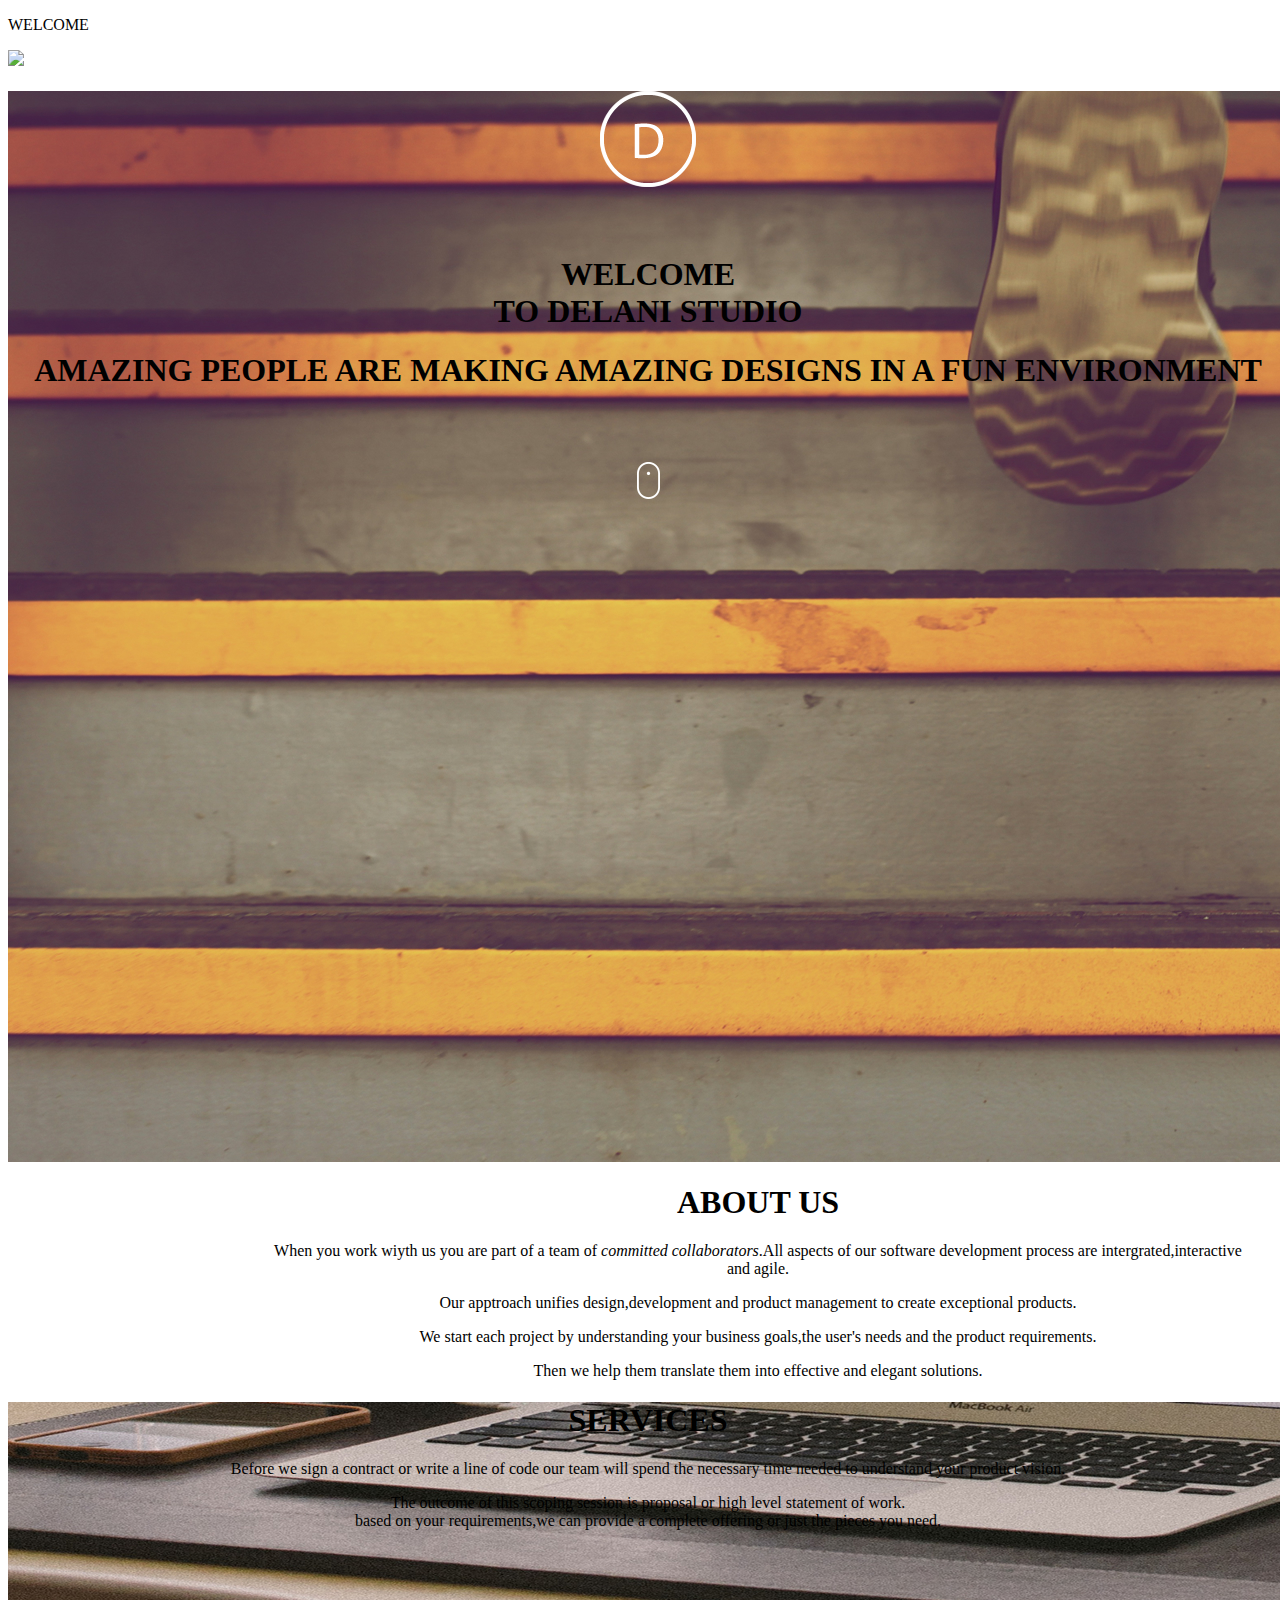
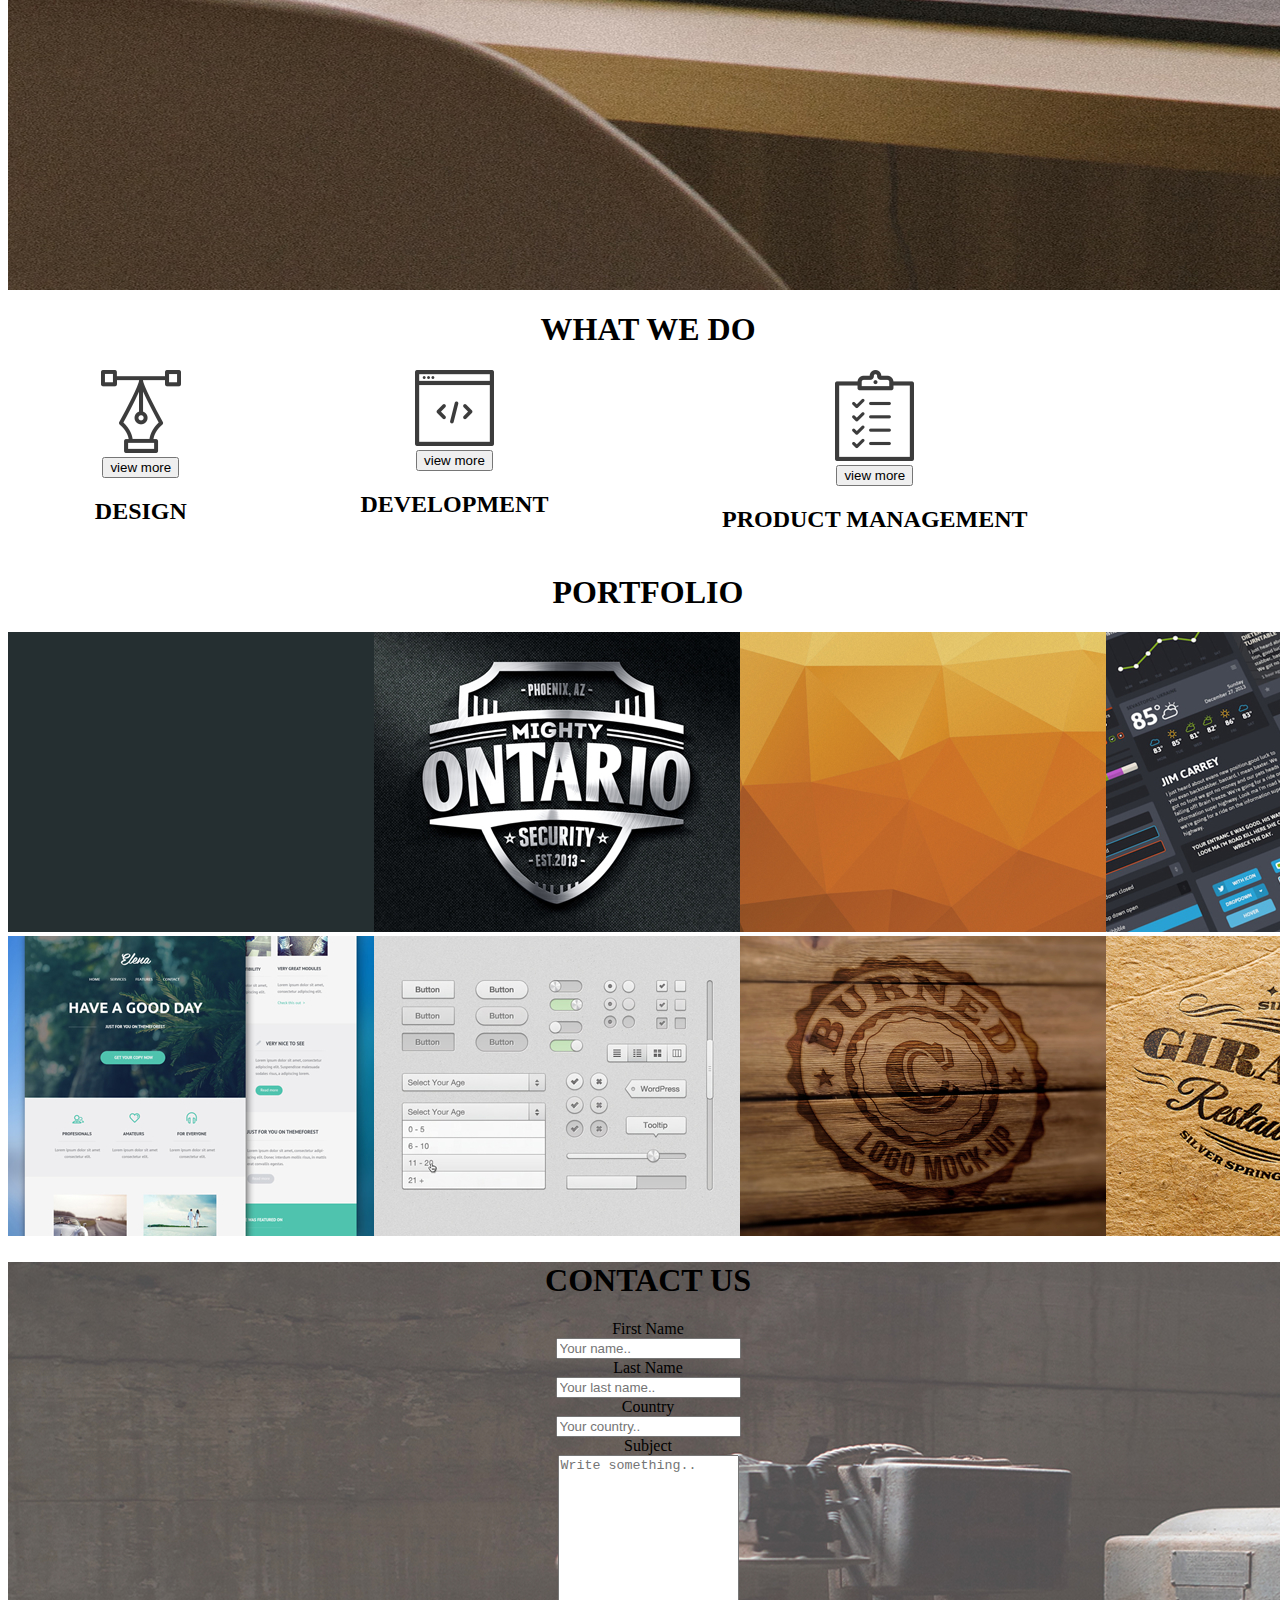
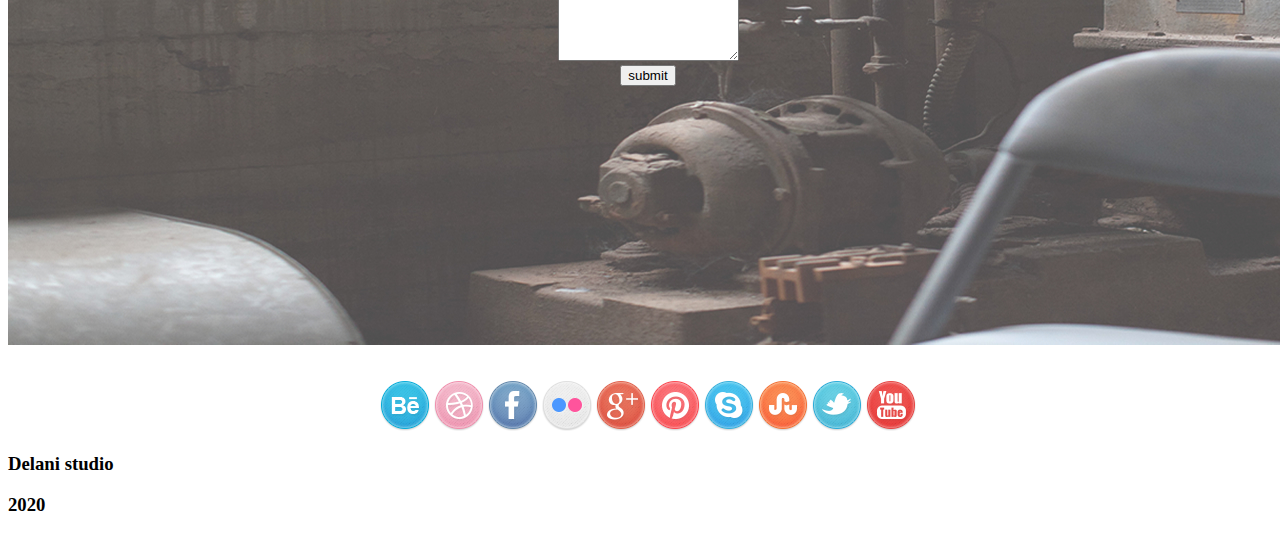
==== commit 284d02b8: "add alert on submit function" ====
--- a/weekIP3.html
+++ b/weekIP3.html
@@ -10,6 +10,10 @@
 
   </head>
   <body>
+    <p class="intro">WELCOME</p>
+    <i>
+      <img class="icon" src="images/social_icons/#3.jpg">
+    </i>
       <div class="jumbotron">
         <h1 class="logo">
           <img src="images/logo.png">
@@ -20,13 +24,13 @@
       <br>
       <br>
       <p>
-        <img src="images/mouse_click.png">
+        <img class="mouse" src="images/mouse_click.png">
       </p>
       </div>
       <div class="box">
        <div class="card">
           <h1 class="card-tittle">ABOUT US</h1>
-          <p>When you work wiyth us you are part of a team of committed collaborators.All aspects of our software development process are intergrated,interactive<br>and agile.</p>
+          <p>When you work wiyth us you are part of a team of <em>committed collaborators</em>.All aspects of our software development process are intergrated,interactive<br>and agile.</p>
           <p>Our apptroach unifies design,development and product management to create exceptional products.</p>
           <p>We start each project by understanding your business goals,the user's needs and the product requirements.</p>
           <p>Then we help them translate them into effective and elegant solutions.</p>
@@ -42,17 +46,15 @@
           <h1 class="card-tittle">WHAT WE DO</h1>
           <div class="grid-container">
             <div>
-              <img src="images/services_icons/design_icon.png">
+              <img class="design" src="images/services_icons/design_icon.png">
               <br>
               <button onclick="myFunction()" class="button">view more</button>
               <div id="myDIV">
-                Our design practice offers a full range of services including brand strategy, interaction and visual design and user
+                <div class="text">Our design practice offers a full range of services including brand strategy, interaction and visual design and user
                 experience testing.
                 Throughout your project, our designers create and implement visual design and workflows, solicit user feedback and work
-                with you to make sure what gets built is what is needed.
+                with you to make sure what gets built is what is needed.</div>
               </div>
-              <script src="js/script.js"></script>
-              <link href="js/script.js" rel="stylesheet" type="text/js">
               <h2>DESIGN</h2>
             </div>
             <div>
@@ -60,9 +62,9 @@
               <br>
               <button onclick="myData()" class="button">view more</button>
               <div id="myDIv">
-                All engineers are fluent in the latest enterprise, mobile and web development technologies.
+                <div class="text">All engineers are fluent in the latest enterprise, mobile and web development technologies.
                 They collaborate with your team to write, and improve code on a daily basis, using proven practices such as test-driven
-                development and pair programming.
+                development and pair programming.</div>
               </div>
               <h2>DEVELOPMENT</h2>
             </div>
@@ -88,32 +90,32 @@
       </div>
       <div class="card-3">
         <h1 class="card-tittle">PORTFOLIO</h1>
-        <div class="grid-container">
-          
-          
-            <div>
-              <img src="images/work4.jpg">
-            </div>
-            <div>
-              <img src="images/work3.jpg">
-            </div>
-            <div>
-              <img src="images/work2.jpg">
-            </div>
-            <div>
-              <img src="images/work1.jpg">
-            </div>
-            <div>
-              <img src="images/work5.jpg">
-            </div>
-            <div>
-              <img src="images/work6.jpg">
-            </div>
-            <div>
-              <img src="images/work7.jpg">
-            </div>
-            <div>
-              <img src="images/work8.jpg">
+        <div id="grid" class="grid-container">
+          
+          
+            <div>
+              <img class="work4" src="images/work4.jpg">
+            </div>
+            <div>
+              <img class="work3" src="images/work3.jpg">
+            </div>
+            <div>
+              <img class="work2" src="images/work2.jpg">
+            </div>
+            <div>
+              <img class="work1" src="images/work1.jpg">
+            </div>
+            <div>
+              <img  class="work5" src="images/work5.jpg">
+            </div>
+            <div>
+              <img class="work6" src="images/work6.jpg">
+            </div>
+            <div>
+              <img class="work7" src="images/work7.jpg">
+            </div>
+            <div>
+              <img class="work8" src="images/work8.jpg">
             </div>
           </div>  
         
@@ -157,10 +159,11 @@
               <textarea id="subject" name="subject" placeholder="Write something.." style="height:200px"></textarea>
              </div>
             </div>
-            <div class="row">
-             <input type="submit" id="submit" value="Submit">
-            </div>
+            <button onclick="mySubmit()" class="button">submit</button>
+            <link href="js/script.js" rel="stylesheet" type="text/js">
+            
           </form>
+          <link href="js/script.js" rel="stylesheet" type="text/js">
         </div>
       </div>
     <br>
@@ -169,41 +172,46 @@
     <div class="card-5">
       <center>
 
-      <i class="">
+      <i class="fa">
         <img src="images/social_icons/behance.png">
       </i>
-      <i class="">
+      <i class="fa">
         <img src="images/social_icons/dribble.png">
       </i>
-      <i class="">
+      <i class="fa">
         <img src="images/social_icons/facebook.png" >
       </i> 
-      <i class="">
+      <i class="fa">
         <img src="images/social_icons/flickr.png">
       </i>
-      <i class="">
+      <i class="fa">
         <img src="images/social_icons/g_plus.png">
       </i>  
-      <i class="">
+      <i class="fa">
         <img src="images/social_icons/pinterest.png">
       </i>
-      <i class="">
+      <i class="fa">
         <img src="images/social_icons/skype.png">
       </i>
-      <i class="">
+      <i class="fa">
         <img src="images/social_icons/stumble_upon.png">
       </i>
-      <i class="">
+      <i class="fa">
         <img src="images/social_icons/twitter.png">
       </i>
-      <i class="">
+      <i class="fa">
         <img src="images/social_icons/you_tube.png">
       </i>
       </center>
-    </div>  
+      <div class="card-footer">
+        <h3>Delani studio</h3>
+        <h3>2020</h3>
+      </div>
+    </div>
+
     
     
-    
+    <script src="js/script.js"></script>
     <link href="js/script.js" rel="stylesheet" type="text/js">
   </body>
 </html>
--- a/css/styles.css
+++ b/css/styles.css
@@ -23,6 +23,7 @@
 .grid-container {
     display: grid;
     grid-template-columns: auto auto auto auto;
+    
 
 }
 .card-3 {
@@ -53,4 +54,23 @@
   .col-25, .col-75, input[type=submit] {
     width: 100%;
     margin-top: 0;
-  }   +  }   
+}
+.button:hover {
+    color: white;
+    background-color: rgb(73, 25, 112);
+
+}
+
+.submit {
+    alert("contact sent successfull")
+}
+#myDIV {
+    display: none;
+}
+#myDIv {
+    display: none;
+}
+#myDiv {
+    display: none;
+}